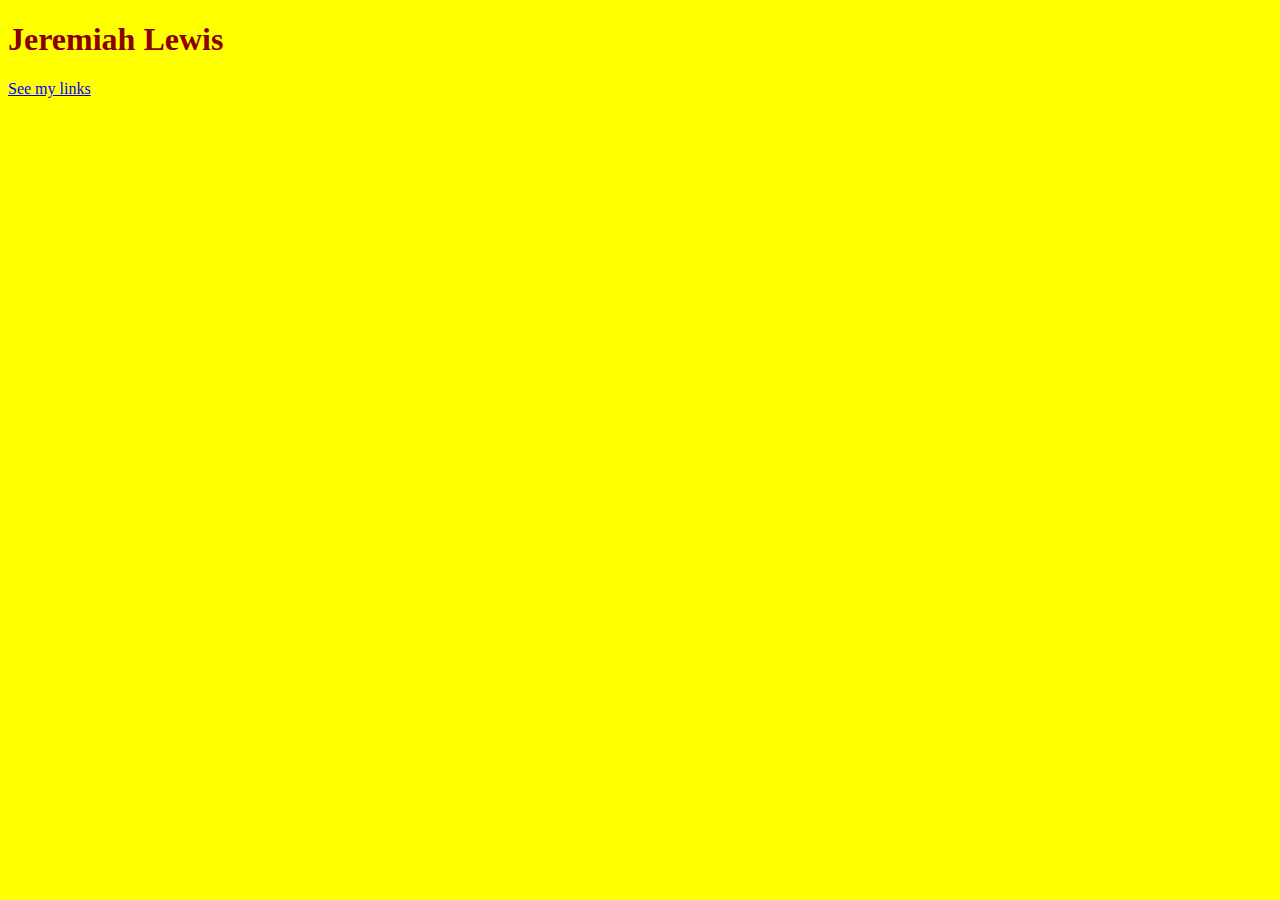
==== index.html @ da2f3a03 "index update" ====
<!DOCTYPE html>
<html>
<head>
<title>Jeremiah Lewis</title>
<link rel="stylesheet" href="styles.css">
</head>

<body>
    <h1>Jeremiah Lewis</h1>
    <p><a href="links.html">See my links</a></p>

</body>



</html>
---- styles.css ----
body{
    background-color: yellow;

}
h1{
    color:darkred;
}
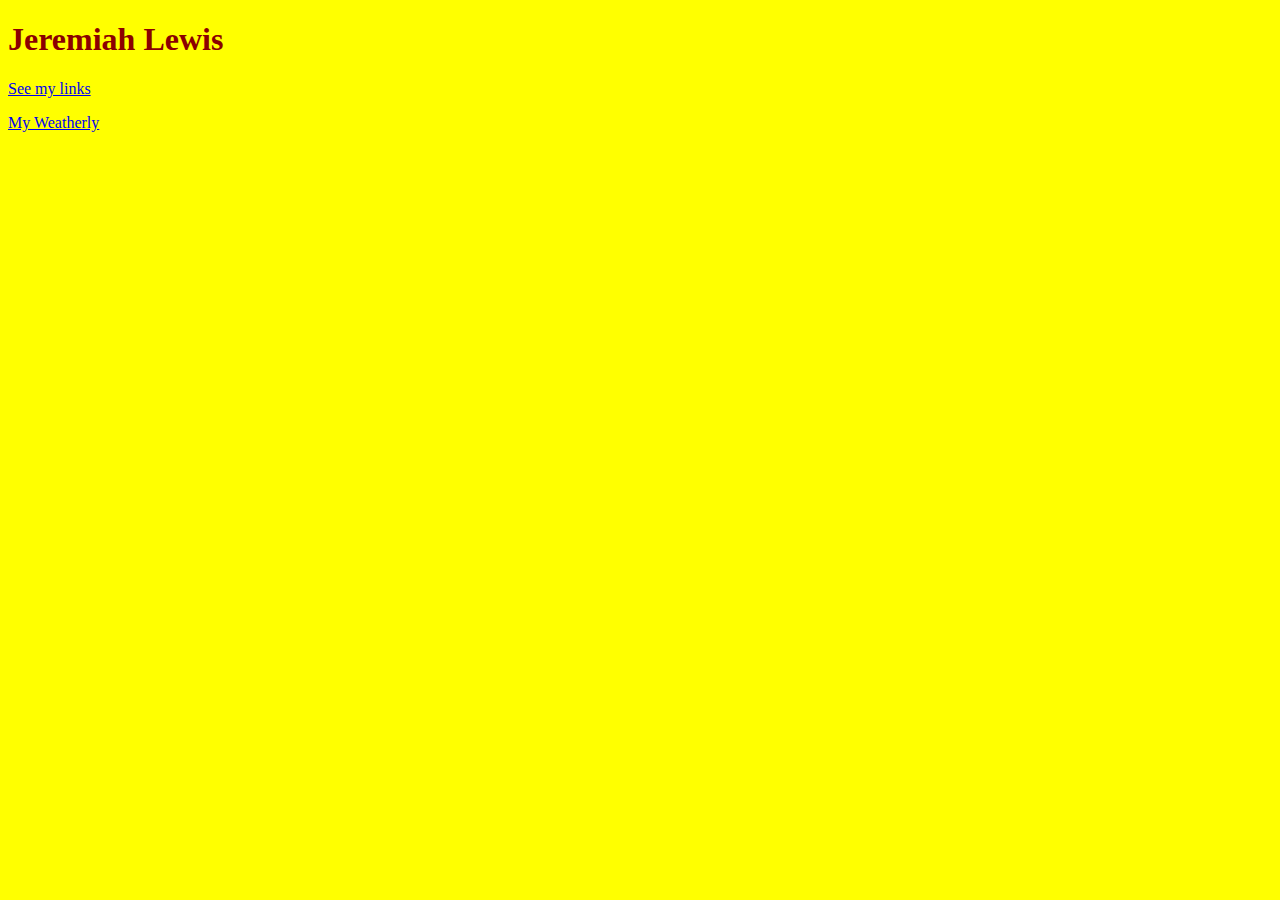
==== commit e5e2da22: "Weatherly App Added to git hub pages" ====
--- a/index.html
+++ b/index.html
@@ -8,6 +8,7 @@
 <body>
     <h1>Jeremiah Lewis</h1>
     <p><a href="links.html">See my links</a></p>
+    <p><a href="weather2.html">My Weatherly</a></p>
 
 </body>
 
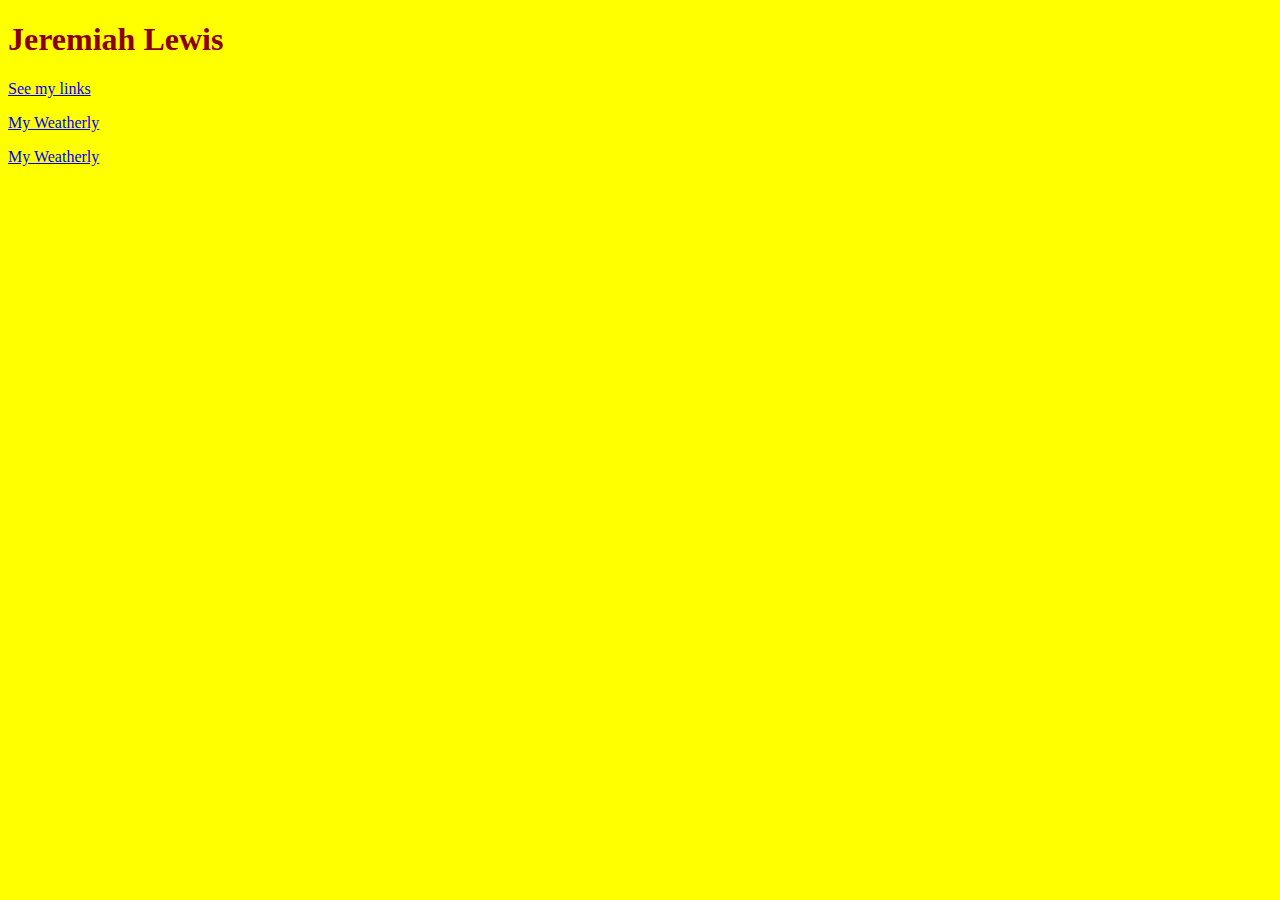
==== commit 31ae04e9: "Added link for tip calculator" ====
--- a/index.html
+++ b/index.html
@@ -9,6 +9,8 @@
     <h1>Jeremiah Lewis</h1>
     <p><a href="links.html">See my links</a></p>
     <p><a href="weather2.html">My Weatherly</a></p>
+    <p><a href="tipCalculator2.html">My Weatherly</a></p>
+
 
 </body>
 
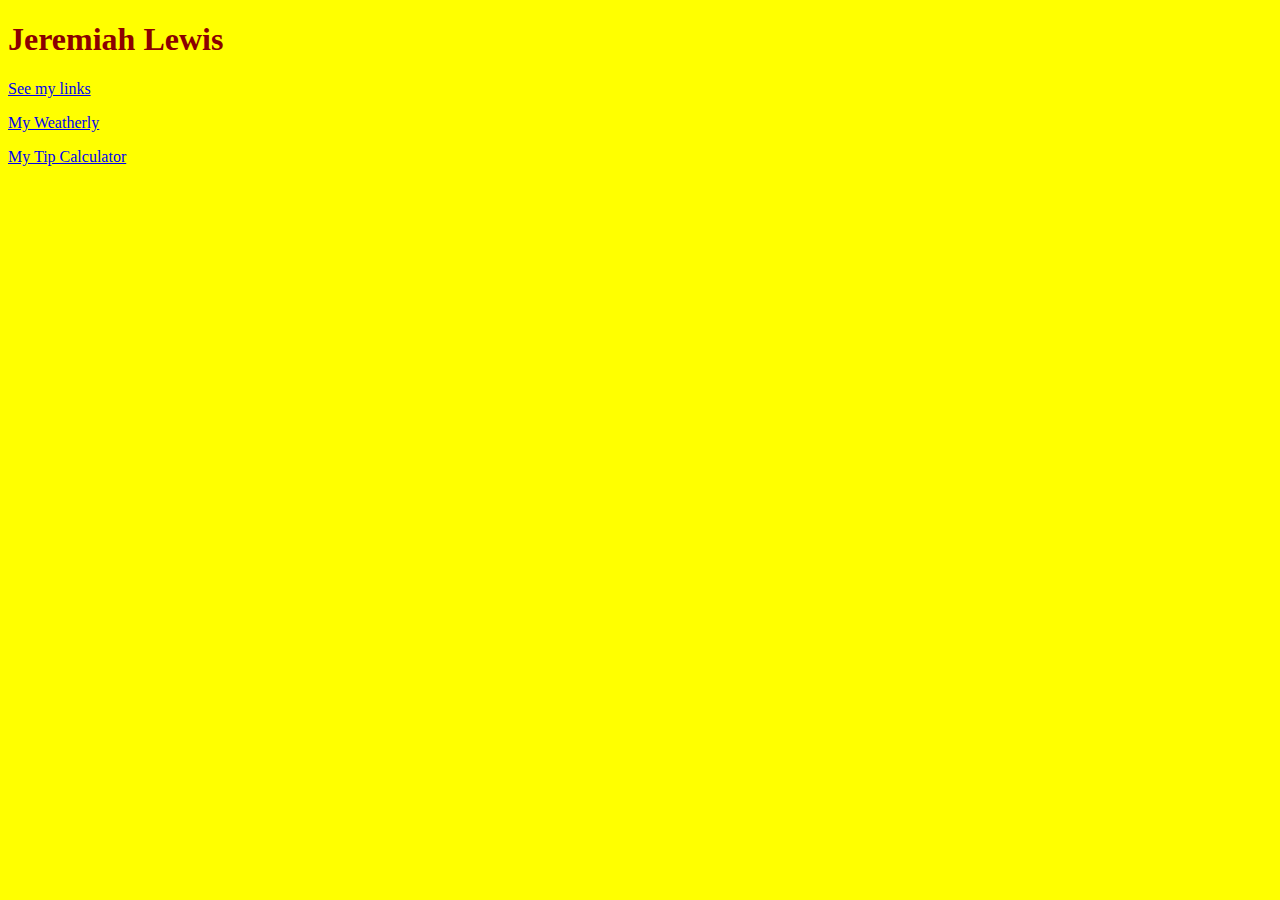
==== commit b507d287: "Corrected link for tip calculator" ====
--- a/index.html
+++ b/index.html
@@ -9,7 +9,7 @@
     <h1>Jeremiah Lewis</h1>
     <p><a href="links.html">See my links</a></p>
     <p><a href="weather2.html">My Weatherly</a></p>
-    <p><a href="tipCalculator2.html">My Weatherly</a></p>
+    <p><a href="tipCalculator2.html">My Tip Calculator</a></p>
 
 
 </body>
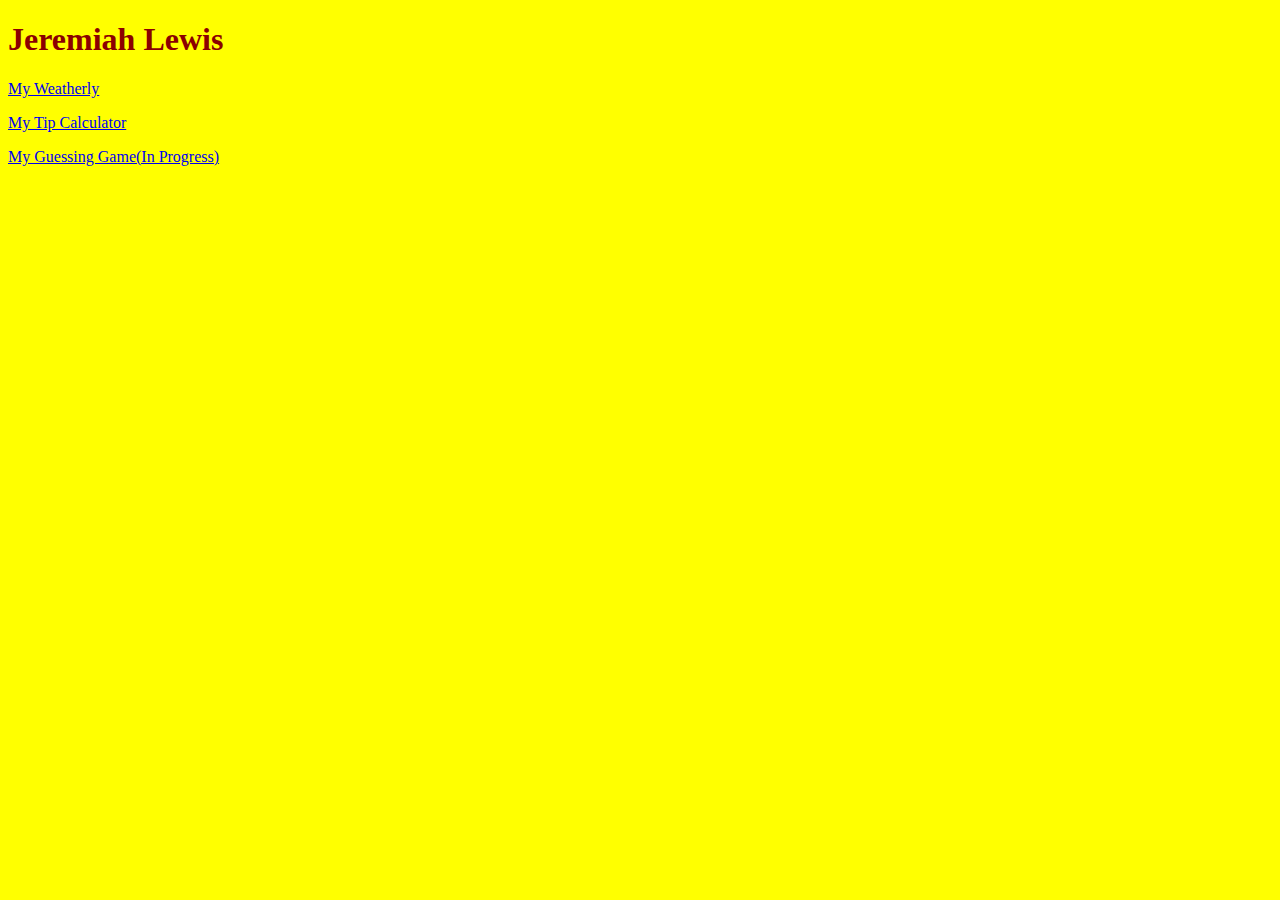
==== commit 0e322669: "Adding the guessing game to the page and updating the index with the link" ====
--- a/index.html
+++ b/index.html
@@ -7,9 +7,9 @@
 
 <body>
     <h1>Jeremiah Lewis</h1>
-    <p><a href="links.html">See my links</a></p>
     <p><a href="weather2.html">My Weatherly</a></p>
     <p><a href="tipCalculator2.html">My Tip Calculator</a></p>
+    <p><a href="guessingGame.html">My Guessing Game(In Progress)</a></p>
 
 
 </body>
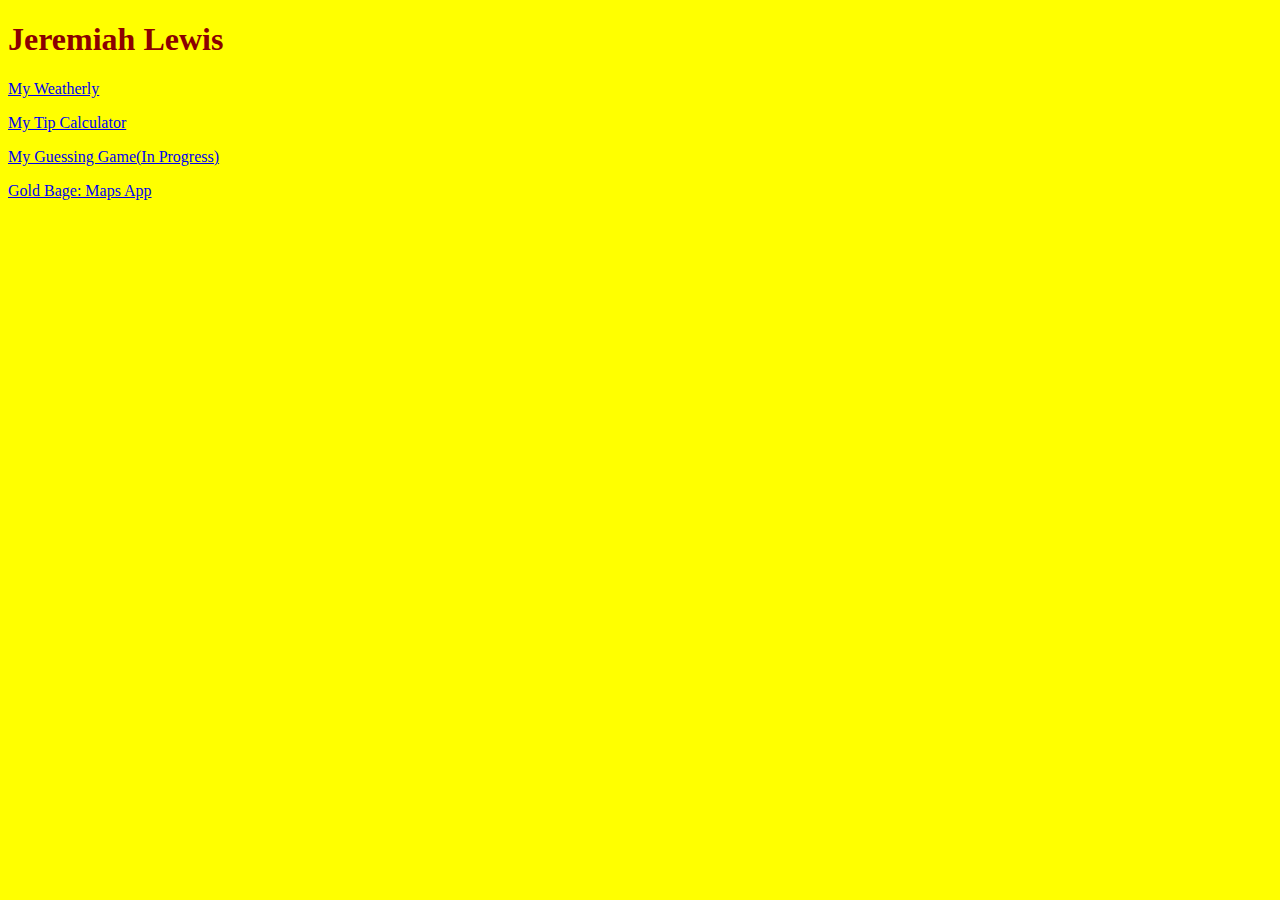
==== commit 94d2bb15: "added link for mapps app" ====
--- a/index.html
+++ b/index.html
@@ -10,6 +10,7 @@
     <p><a href="weather2.html">My Weatherly</a></p>
     <p><a href="tipCalculator2.html">My Tip Calculator</a></p>
     <p><a href="guessingGame.html">My Guessing Game(In Progress)</a></p>
+    <p><a href="maply.html">Gold Bage: Maps App</a></p>
 
 
 </body>
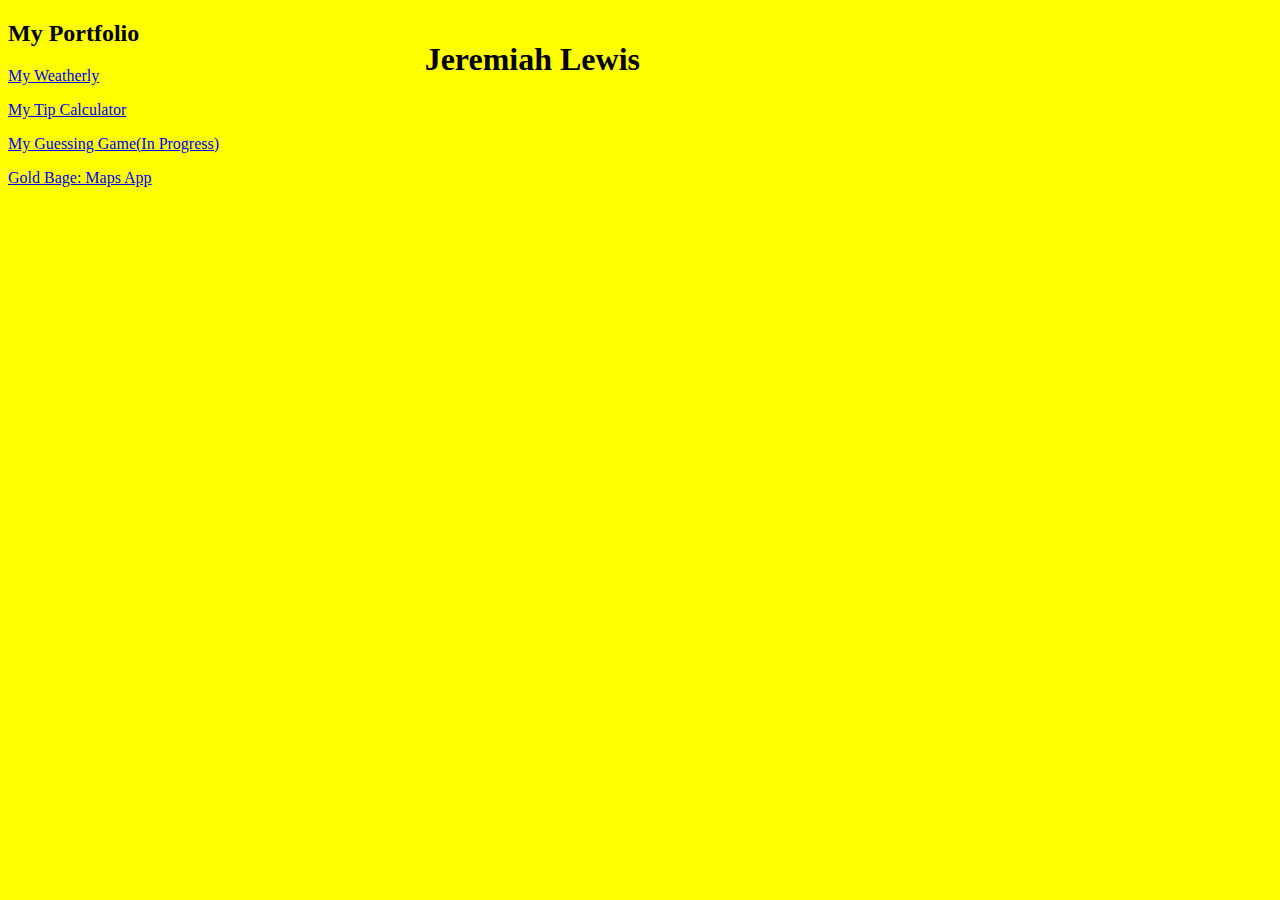
==== commit 2841a0f5: "Updating Website" ====
--- a/index.html
+++ b/index.html
@@ -1,16 +1,21 @@
 <!DOCTYPE html>
 <html>
+
 <head>
-<title>Jeremiah Lewis</title>
-<link rel="stylesheet" href="styles.css">
+    <title>Jeremiah Lewis</title>
+    <link rel="stylesheet" href="styles.css">
 </head>
 
 <body>
     <h1>Jeremiah Lewis</h1>
+    <h2>My Portfolio</h2>
     <p><a href="weather2.html">My Weatherly</a></p>
     <p><a href="tipCalculator2.html">My Tip Calculator</a></p>
     <p><a href="guessingGame.html">My Guessing Game(In Progress)</a></p>
     <p><a href="maply.html">Gold Bage: Maps App</a></p>
+
+
+    
 
 
 </body>
--- a/styles.css
+++ b/styles.css
@@ -2,7 +2,10 @@
     background-color: yellow;
 
 }
+
+
 h1{
-    color:darkred;
+    position: absolute;
+    right:50%;
 }
 
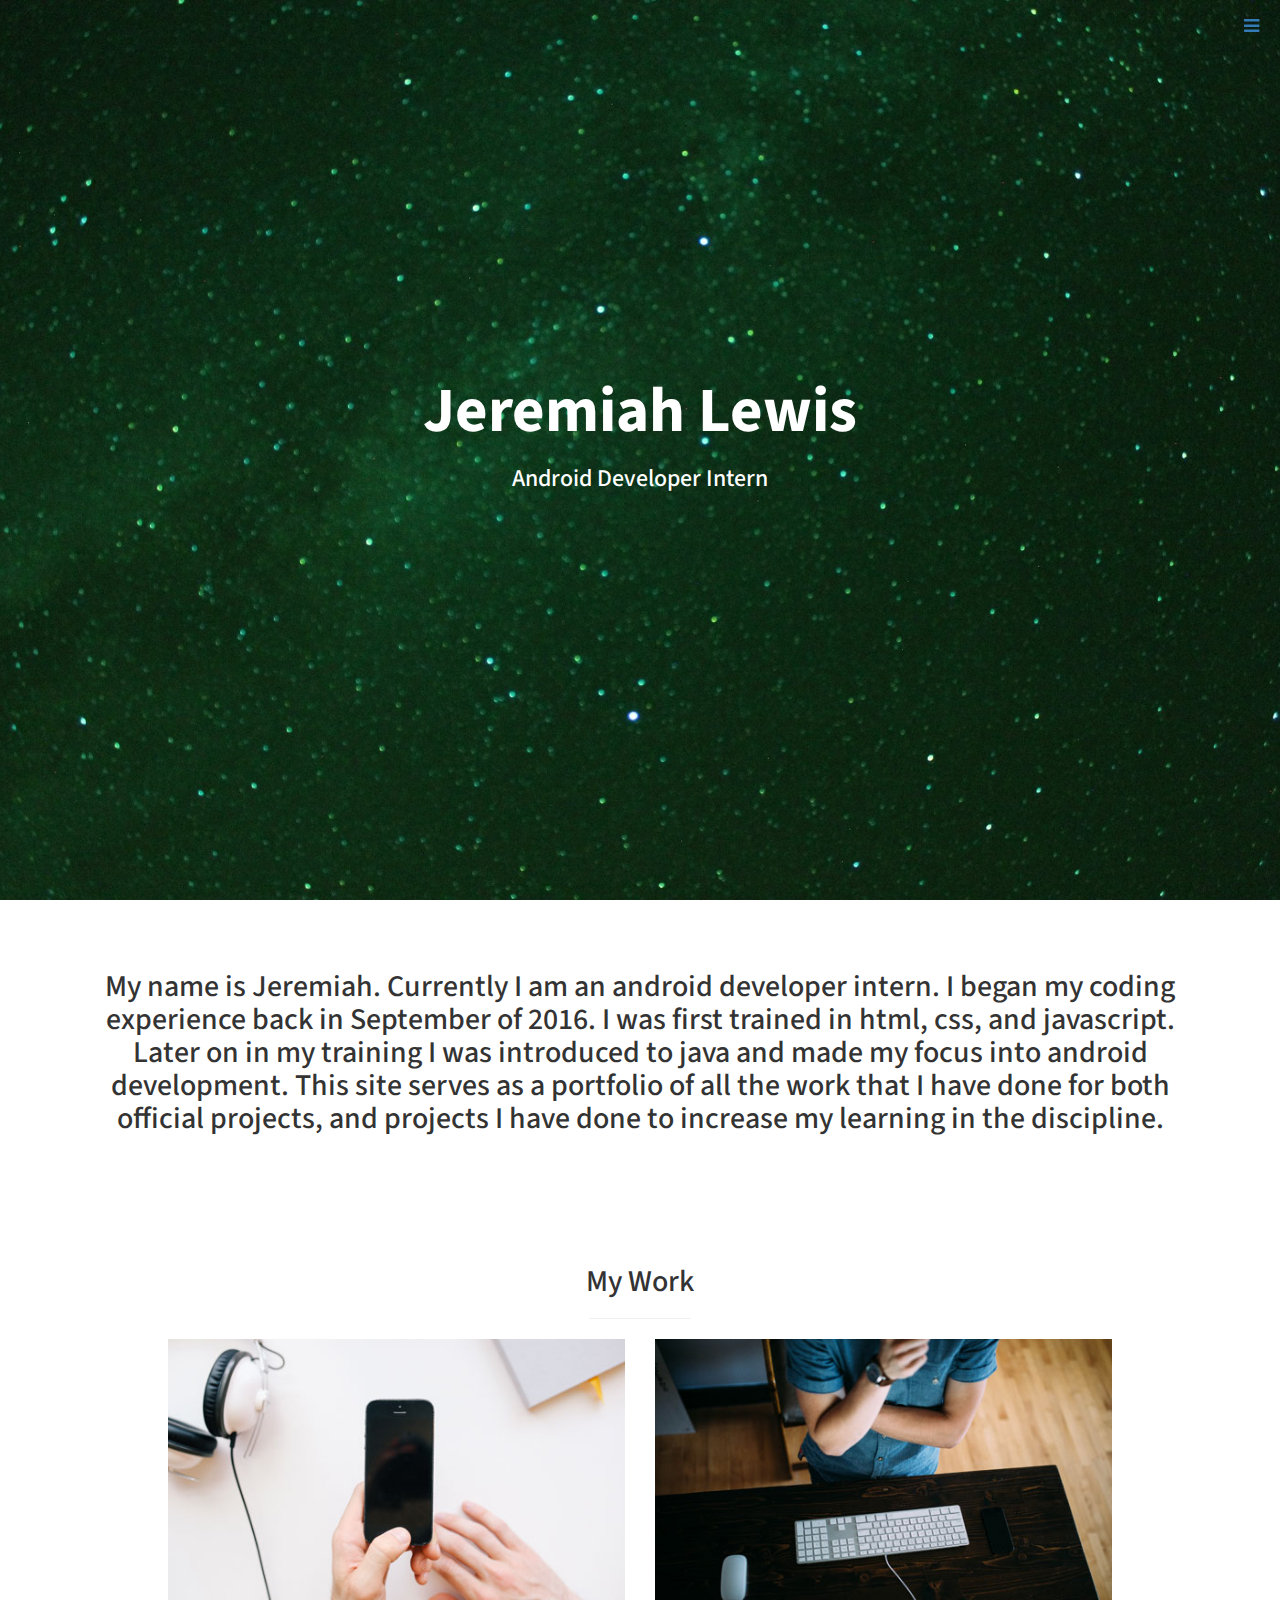
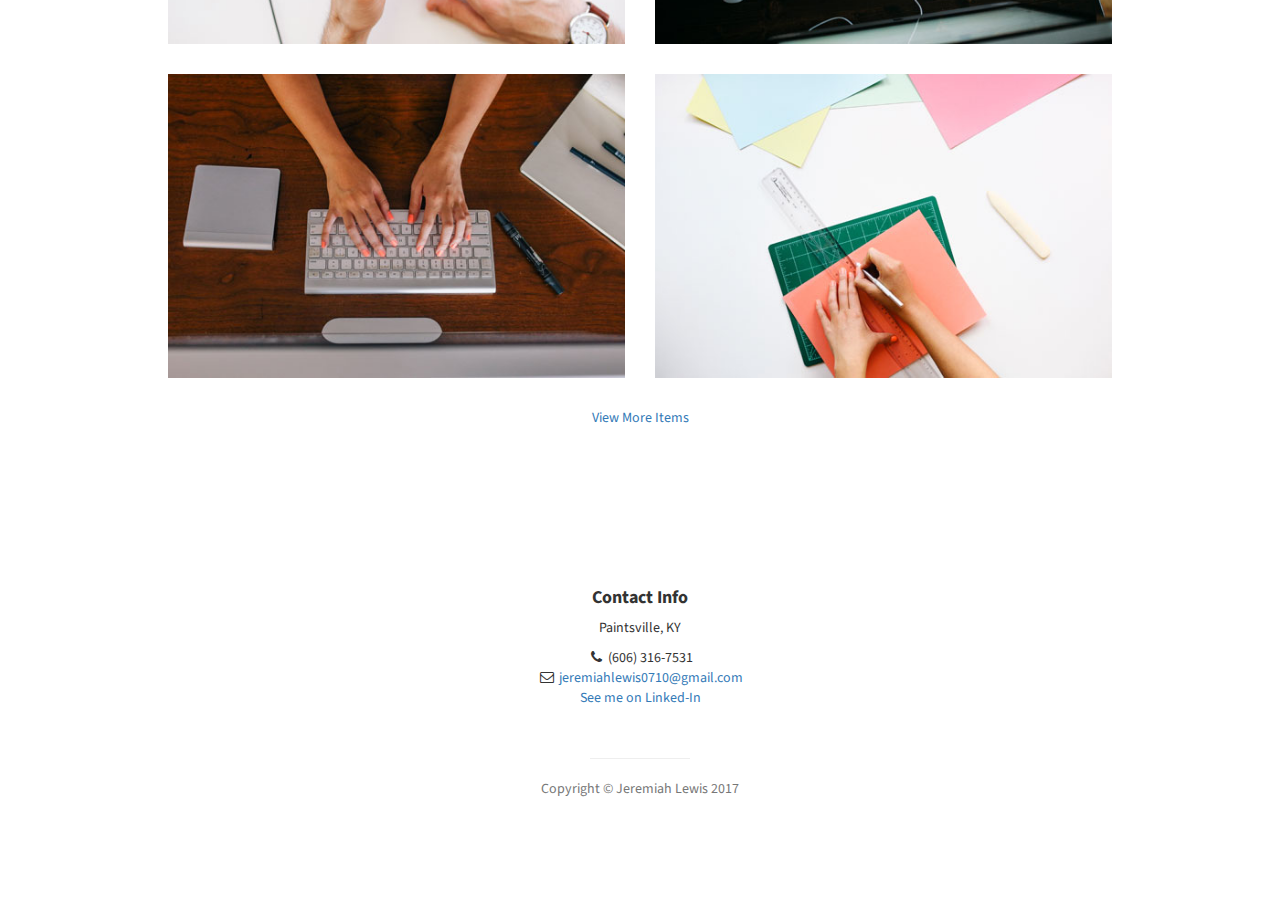
==== commit c2860249: "Updated folder with new files and home page and templates" ====
--- a/index.html
+++ b/index.html
@@ -1,25 +1,216 @@
 <!DOCTYPE html>
-<html>
+<html lang="en">
 
 <head>
+
+    <meta charset="utf-8">
+    <meta http-equiv="X-UA-Compatible" content="IE=edge">
+    <meta name="viewport" content="width=device-width, initial-scale=1">
+    <meta name="description" content="">
+    <meta name="author" content="">
+
     <title>Jeremiah Lewis</title>
-    <link rel="stylesheet" href="styles.css">
+
+    <!-- Bootstrap Core CSS -->
+    <link href="css/bootstrap.min.css" rel="stylesheet">
+
+    <!-- Custom CSS -->
+    <link href="css/stylish-portfolio.css" rel="stylesheet">
+
+    <!-- Custom Fonts -->
+    <link href="font-awesome/css/font-awesome.min.css" rel="stylesheet" type="text/css">
+    <link href="https://fonts.googleapis.com/css?family=Source+Sans+Pro:300,400,700,300italic,400italic,700italic" rel="stylesheet" type="text/css">
+
+    <!-- HTML5 Shim and Respond.js IE8 support of HTML5 elements and media queries -->
+    <!-- WARNING: Respond.js doesn't work if you view the page via file:// -->
+    <!--[if lt IE 9]>
+        <script src="https://oss.maxcdn.com/libs/html5shiv/3.7.0/html5shiv.js"></script>
+        <script src="https://oss.maxcdn.com/libs/respond.js/1.4.2/respond.min.js"></script>
+    <![endif]-->
+    
+
 </head>
 
 <body>
-    <h1>Jeremiah Lewis</h1>
-    <h2>My Portfolio</h2>
-    <p><a href="weather2.html">My Weatherly</a></p>
-    <p><a href="tipCalculator2.html">My Tip Calculator</a></p>
-    <p><a href="guessingGame.html">My Guessing Game(In Progress)</a></p>
-    <p><a href="maply.html">Gold Bage: Maps App</a></p>
-
-
+
+    <!-- Navigation -->
+    <a id="menu-toggle" href="#" class=" btn-lg toggle"><i class="fa fa-bars"></i></a>
+    <nav id="sidebar-wrapper">
+        <ul class="sidebar-nav">
+            <a id="menu-close" href="#" class="btn btn-light btn-lg pull-right toggle"><i class="fa fa-times"></i></a>
+            <li class="sidebar-brand">
+
+                <a href="#top" onclick=$("#menu-close").click();>Jeremiah Lewis</a>
+            </li>
+            <li>
+                <a href="#top" onclick=$("#menu-close").click();>Home</a>
+            </li>
+            <li>
+                <a href="#about" onclick=$("#menu-close").click();>About</a>
+            </li>
+            <li>
+                <a href="#portfolio" onclick=$("#menu-close").click();>Portfolio</a>
+            </li>
+            <li>
+                <a href="#contact" onclick=$("#menu-close").click();>Contact</a>
+            </li>
+        </ul>
+    </nav>
     
 
+    <!-- Header -->
+    <header id="top" class="header">
+        <div class="text-vertical-center">
+            <h1>Jeremiah Lewis</h1>
+            <h3>Android Developer Intern</h3>
+            <br>
+        </div>
+    </header>
+
+    <!-- About -->
+    <section id="about" class="about">
+        <div class="container">
+            <div class="row">
+                <div class="col-lg-12 text-center">
+                    <h2>My name is Jeremiah. Currently I am an android developer intern. I began my coding experience back in September of 2016. I was first trained in html, css, and javascript. Later on in my training I was introduced to java and made my focus into android development. This site serves as a portfolio of all the work that I have done for both official projects, and projects I have done to increase my learning in the discipline.</h2>
+                </div>
+            </div>
+            <!-- /.row -->
+        </div>
+        <!-- /.container -->
+    </section>
+
+
+
+    <!-- Portfolio -->
+    <section id="portfolio" class="portfolio">
+        <div class="container">
+            <div class="row">
+                <div class="col-lg-10 col-lg-offset-1 text-center">
+                    <h2>My Work</h2>
+                    <hr class="small">
+                    <div class="row">
+                        <div class="col-md-6">
+                            <div class="portfolio-item">
+                                <a href="#">
+                                    <img class="img-portfolio img-responsive" src="img/portfolio-1.jpg">
+                                </a>
+                            </div>
+                        </div>
+                        <div class="col-md-6">
+                            <div class="portfolio-item">
+                                <a href="#">
+                                    <img class="img-portfolio img-responsive" src="img/portfolio-2.jpg">
+                                </a>
+                            </div>
+                        </div>
+                        <div class="col-md-6">
+                            <div class="portfolio-item">
+                                <a href="#">
+                                    <img class="img-portfolio img-responsive" src="img/portfolio-3.jpg">
+                                </a>
+                            </div>
+                        </div>
+                        <div class="col-md-6">
+                            <div class="portfolio-item">
+                                <a href="#">
+                                    <img class="img-portfolio img-responsive" src="img/portfolio-4.jpg">
+                                </a>
+                            </div>
+                        </div>
+                    </div>
+                    <!-- /.row (nested) -->
+                    <a href="#" class="">View More Items</a>
+                </div>
+                <!-- /.col-lg-10 -->
+            </div>
+            <!-- /.row -->
+        </div>
+        <!-- /.container -->
+    </section>
+
+    <!-- Footer -->
+    <footer>
+        <div class="container">
+            <div class="row">
+                <div class="col-lg-10 col-lg-offset-1 text-center">
+                    <h4><strong>Contact Info</strong>
+                    </h4>
+                    <p>Paintsville, KY</p>
+                    <ul class="list-unstyled">
+                        <li><i class="fa fa-phone fa-fw"></i> (606) 316-7531</li>
+                        <li><i class="fa fa-envelope-o fa-fw"></i> <a href="mailto:jeremiahlewis0710@gmail.com">jeremiahlewis0710@gmail.com</a></li>
+                        <li><a href = "https://www.linkedin.com/in/jeremiah-lewis-222bb8133/">See me on Linked-In</a></li>
+                    </ul>
+                    <br>
+                    <hr class="small">
+                    <p class="text-muted">Copyright &copy; Jeremiah Lewis 2017</p>
+                </div>
+            </div>
+        </div>
+        <a id="to-top" href="#top" class=" btn-lg"><i class="fa fa-chevron-up fa-fw fa-1x"></i></a>
+    </footer>
+
+    <!-- jQuery -->
+    <script src="js/jquery.js"></script>
+
+    <!-- Bootstrap Core JavaScript -->
+    <script src="js/bootstrap.min.js"></script>
+
+    <!-- Custom Theme JavaScript -->
+    <script>
+    // Closes the sidebar menu
+    $("#menu-close").click(function(e) {
+        e.preventDefault();
+        $("#sidebar-wrapper").toggleClass("active");
+    });
+    // Opens the sidebar menu
+    $("#menu-toggle").click(function(e) {
+        e.preventDefault();
+        $("#sidebar-wrapper").toggleClass("active");
+    });
+    // Scrolls to the selected menu item on the page
+    $(function() {
+        $('a[href*=#]:not([href=#],[data-toggle],[data-target],[data-slide])').click(function() {
+            if (location.pathname.replace(/^\//, '') == this.pathname.replace(/^\//, '') || location.hostname == this.hostname) {
+                var target = $(this.hash);
+                target = target.length ? target : $('[name=' + this.hash.slice(1) + ']');
+                if (target.length) {
+                    $('html,body').animate({
+                        scrollTop: target.offset().top
+                    }, 1000);
+                    return false;
+                }
+            }
+        });
+    });
+    //#to-top button appears after scrolling
+    var fixed = false;
+    $(document).scroll(function() {
+        if ($(this).scrollTop() > 250) {
+            if (!fixed) {
+                fixed = true;
+                // $('#to-top').css({position:'fixed', display:'block'});
+                $('#to-top').show("slow", function() {
+                    $('#to-top').css({
+                        position: 'fixed',
+                        display: 'block'
+                    });
+                });
+            }
+        } else {
+            if (fixed) {
+                fixed = false;
+                $('#to-top').hide("slow", function() {
+                    $('#to-top').css({
+                        display: 'none'
+                    });
+                });
+            }
+        }
+    });
+    </script>
 
 </body>
 
-
-
-</html>+</html>
--- a/css/stylish-portfolio.css
+++ b/css/stylish-portfolio.css
@@ -0,0 +1,256 @@
+/*!
+ * Start Bootstrap - Stylish Portfolio (http://startbootstrap.com/)
+ * Copyright 2013-2016 Start Bootstrap
+ * Licensed under MIT (https://github.com/BlackrockDigital/startbootstrap/blob/gh-pages/LICENSE)
+ */
+
+/* Global Styles */
+
+html,
+body {
+    width: 100%;
+    height: 100%;
+}
+
+body {
+    font-family: "Source Sans Pro","Helvetica Neue",Helvetica,Arial,sans-serif;
+}
+
+.text-vertical-center {
+    display: table-cell;
+    text-align: center;
+    vertical-align: middle;
+}
+
+.text-vertical-center h1 {
+    margin: 0;
+    padding: 0;
+    color: white;
+    font-size: 4.5em;
+    font-weight: 700;
+}
+.text-vertical-center h3{
+    color:white;
+}
+
+/* Custom Button Styles */
+
+.btn-dark {
+    border-radius: 0;
+    color: #fff;
+    background-color: rgba(0,0,0,0.4);
+}
+
+.btn-dark:hover,
+.btn-dark:focus,
+.btn-dark:active {
+    color: #fff;
+    background-color: rgba(0,0,0,0.7);
+}
+
+.btn-light {
+    border-radius: 0;
+    color: #333;
+    background-color: rgb(255,255,255);
+}
+
+.btn-light:hover,
+.btn-light:focus,
+.btn-light:active {
+    color: #333;
+    background-color: rgba(255,255,255,0.8);
+}
+
+/* Custom Horizontal Rule */
+
+hr.small {
+    max-width: 100px;
+}
+
+/* Side Menu */
+
+#sidebar-wrapper {
+    z-index: 1000;
+    position: fixed;
+    right: 0;
+    width: 250px;
+    height: 100%;
+    transform: translateX(250px);
+    overflow-y: auto;
+    background: #222;
+    -webkit-transition: all 0.4s ease 0s;
+    -moz-transition: all 0.4s ease 0s;
+    -ms-transition: all 0.4s ease 0s;
+    -o-transition: all 0.4s ease 0s;
+    transition: all 0.4s ease 0s;
+}
+
+.sidebar-nav {
+    position: absolute;
+    top: 0;
+    width: 250px;
+    margin: 0;
+    padding: 0;
+    list-style: none;
+}
+
+.sidebar-nav li {
+    text-indent: 20px;
+    line-height: 40px;
+}
+
+.sidebar-nav li a {
+    display: block;
+    text-decoration: none;
+    color: #999;
+}
+
+.sidebar-nav li a:hover {
+    text-decoration: none;
+    color: #fff;
+    background: rgba(255,255,255,0.2);
+}
+
+.sidebar-nav li a:active,
+.sidebar-nav li a:focus {
+    text-decoration: none;
+}
+
+.sidebar-nav > .sidebar-brand {
+    height: 55px;
+    font-size: 18px;
+    line-height: 55px;
+}
+
+.sidebar-nav > .sidebar-brand a {
+    color: #999;
+}
+
+.sidebar-nav > .sidebar-brand a:hover {
+    color: #fff;
+    background: none;
+}
+
+#menu-toggle {
+    z-index: 1;
+    position: fixed;
+    top: 0;
+    right: 0;
+}
+
+#sidebar-wrapper.active {
+    right: 250px;
+    width: 250px;
+    -webkit-transition: all 0.4s ease 0s;
+    -moz-transition: all 0.4s ease 0s;
+    -ms-transition: all 0.4s ease 0s;
+    -o-transition: all 0.4s ease 0s;
+    transition: all 0.4s ease 0s;
+}
+
+.toggle {
+    margin: 5px 5px 0 0;
+}
+
+/* Header */
+
+.header {
+    display: table;
+    position: relative;
+    width: 100%;
+    height: 100%;
+    background: url(../img/bg-pic.jpg) no-repeat center center scroll;
+    -webkit-background-size: cover;
+    -moz-background-size: cover;
+    background-size: cover;
+    -o-background-size: cover;
+}
+
+/* About */
+
+.about {
+    padding: 50px 0;
+}
+
+/* Services */
+
+.services {
+    padding: 50px 0;
+}
+
+.service-item {
+    margin-bottom: 30px;
+}
+
+/* Callout */
+
+.callout {
+    display: table;
+    width: 100%;
+    height: 400px;
+    color: #fff;
+    background: url(../img/callout.jpg) no-repeat center center scroll;
+    -webkit-background-size: cover;
+    -moz-background-size: cover;
+    background-size: cover;
+    -o-background-size: cover;
+}
+
+/* Portfolio */
+
+.portfolio {
+    padding: 50px 0;
+}
+
+.portfolio-item {
+    margin-bottom: 30px;
+}
+
+.img-portfolio {
+    margin: 0 auto;
+}
+
+.img-portfolio:hover {
+    opacity: 0.8;
+}
+
+/* Call to Action */
+
+.call-to-action {
+    padding: 50px 0;
+}
+
+.call-to-action .btn {
+    margin: 10px;
+}
+
+/* Map */
+
+.map {
+    height: 500px;
+}
+
+@media(max-width:768px) {
+    .map {
+        height: 75%;
+    }
+}
+
+.map iframe {
+    pointer-events: none;
+}
+
+/* Footer */
+
+footer {
+    padding: 100px 0;
+}
+
+#to-top {
+  display: none;
+  position: fixed;
+  bottom: 5px;
+  right: 5px;
+}
+
+
